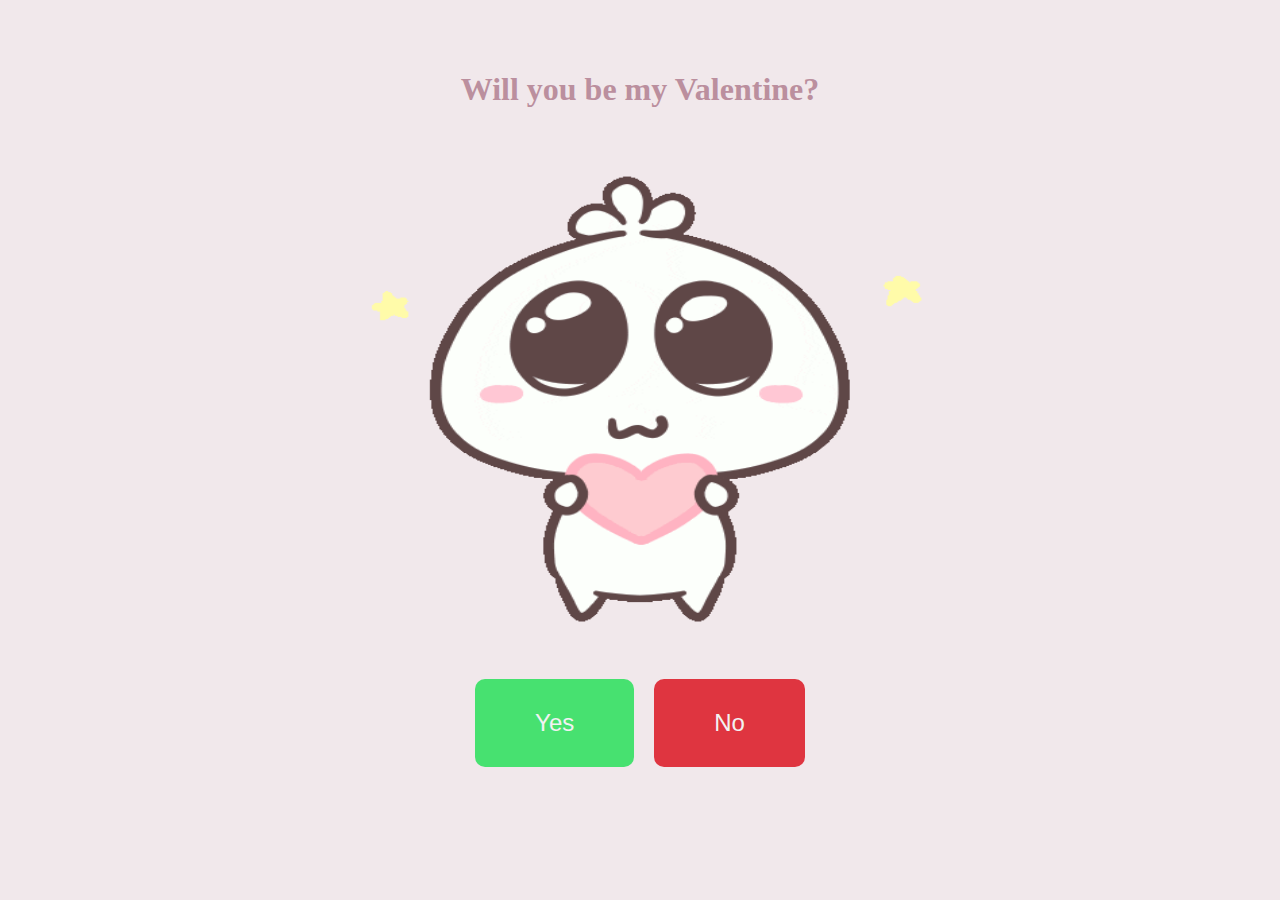
==== valentine.html @ 6301748b "Finish" ====
<!DOCTYPE html>
<html lang="en">
<head>
    <meta charset="UTF-8">
    <meta name="viewport" content="width=device-width, initial-scale=1.0">
    <title>Will You be my Valentine?</title>
</head>
    <style>
        body{
            display: flex;
            justify-content: center;
            align-items: center;
            height: 90vh;
            background-color: #f1e8eb;
            font-family: 'Nunito';
        }
        h1{
            text-align: center;
            color: #BB8F9E;
        }
        .gif-container{
            display: flex;
            justify-content: center;
            align-items: center;
        }
        img{
            width: 75vmin;
            height: 60vh;
        }
        .select-btns{
            display: flex;
            justify-content: center;
            align-items: center;
        }
        .btn{
            margin: 10px;
            font-size: 24px;
            padding: 30px 60px;
            cursor: pointer;
            border: none;
            border-radius: 10px;
            color: #f2f2f2;
        }
        #yesBtn{
            background-color: #47E170;
        }
        #noBtn{
            background-color: #df3540;
        }
        @media screen and (max-width: 600px){
            body{
                height: 100vh;
            }
            h1{
                font-size: 24px;
            }
            img{
                height: 40vh;
            }
            .btn{
                padding: 30px 60px;
                font-size: 12px;
            }
        }

    </style>
<body>
    <div class="container">
        <div>
            <h1>Will you be my Valentine?</h1>
        </div>
        <div class="gif-container">
            <img src="assets/1.gif" alt="">
        </div>
        <div class="select-btns">
            <button class="btn" id="yesBtn" onclick="nextPage()">Yes</button>
            <button class="btn" id="noBtn" onclick="yesOnly()">No</button>
        </div>
    </div>
</body>
<script>
    

    const arrNo = ["Would You Reconsider?", "Please be my Valentine", "Are you sure?", "Please give it a second thought"]

    let yesBtn = document.getElementById("yesBtn");
    let noBtn = document.getElementById("noBtn");
    let clickCount = 0;

    function nextPage(){
        window.location.href = "date.html";
    }

    function yesOnly(){
        clickCount++;
        
        yesBtn.style.padding = `${30 + clickCount * 5}px ${60 + clickCount * 5}px`;
        noBtn.style.padding = `${10 - clickCount * 2}px ${10 - clickCount * 2}px`;
        noBtn.style.fontSize = `${12 - clickCount * 2}px`;

        const randNum = Math.floor(Math.random() * arrNo.length);
        const randMsg = arrNo[randNum];
        noBtn.textContent = randMsg;
    }


</script>
</html>
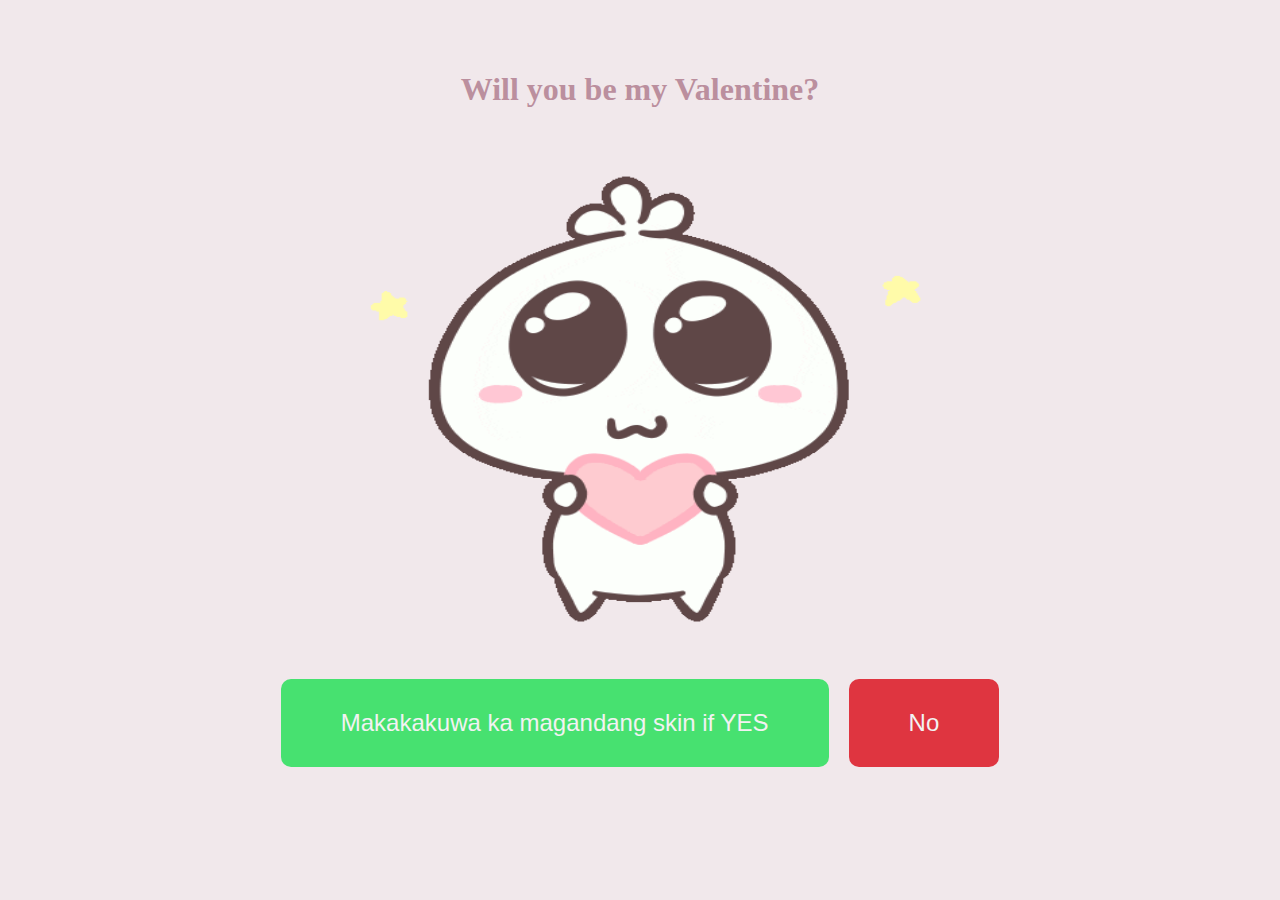
==== commit 1b34ba53: "Update valentine.html" ====
--- a/valentine.html
+++ b/valentine.html
@@ -73,7 +73,7 @@
             <img src="assets/1.gif" alt="">
         </div>
         <div class="select-btns">
-            <button class="btn" id="yesBtn" onclick="nextPage()">Yes</button>
+            <button class="btn" id="yesBtn" onclick="nextPage()">Makakakuwa ka magandang skin if YES</button>
             <button class="btn" id="noBtn" onclick="yesOnly()">No</button>
         </div>
     </div>
@@ -81,7 +81,7 @@
 <script>
     
 
-    const arrNo = ["Would You Reconsider?", "Please be my Valentine", "Are you sure?", "Please give it a second thought"]
+    const arrNo = ["aw", "May virus na to mamaya HAHAHA eme", "Baka naman", "Seryoso ba"]
 
     let yesBtn = document.getElementById("yesBtn");
     let noBtn = document.getElementById("noBtn");
@@ -105,4 +105,4 @@
 
 
 </script>
-</html>+</html>
